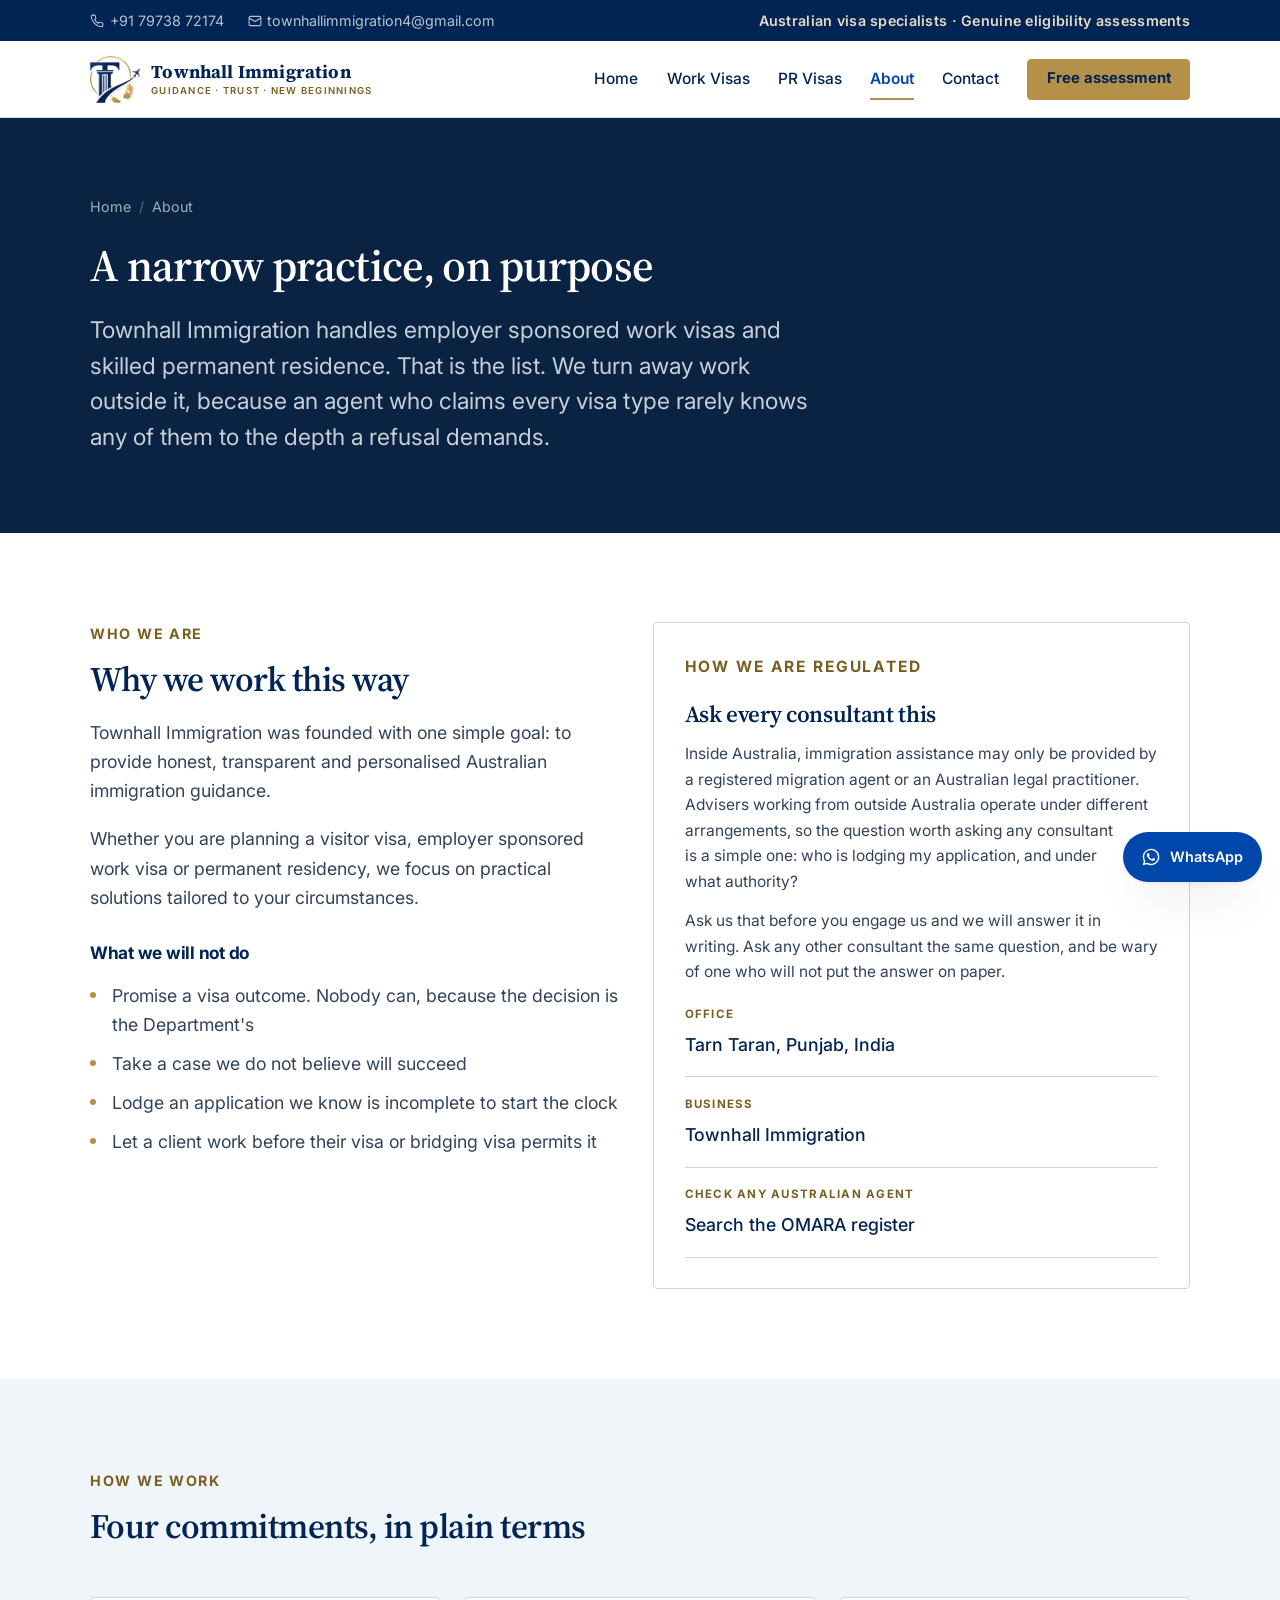
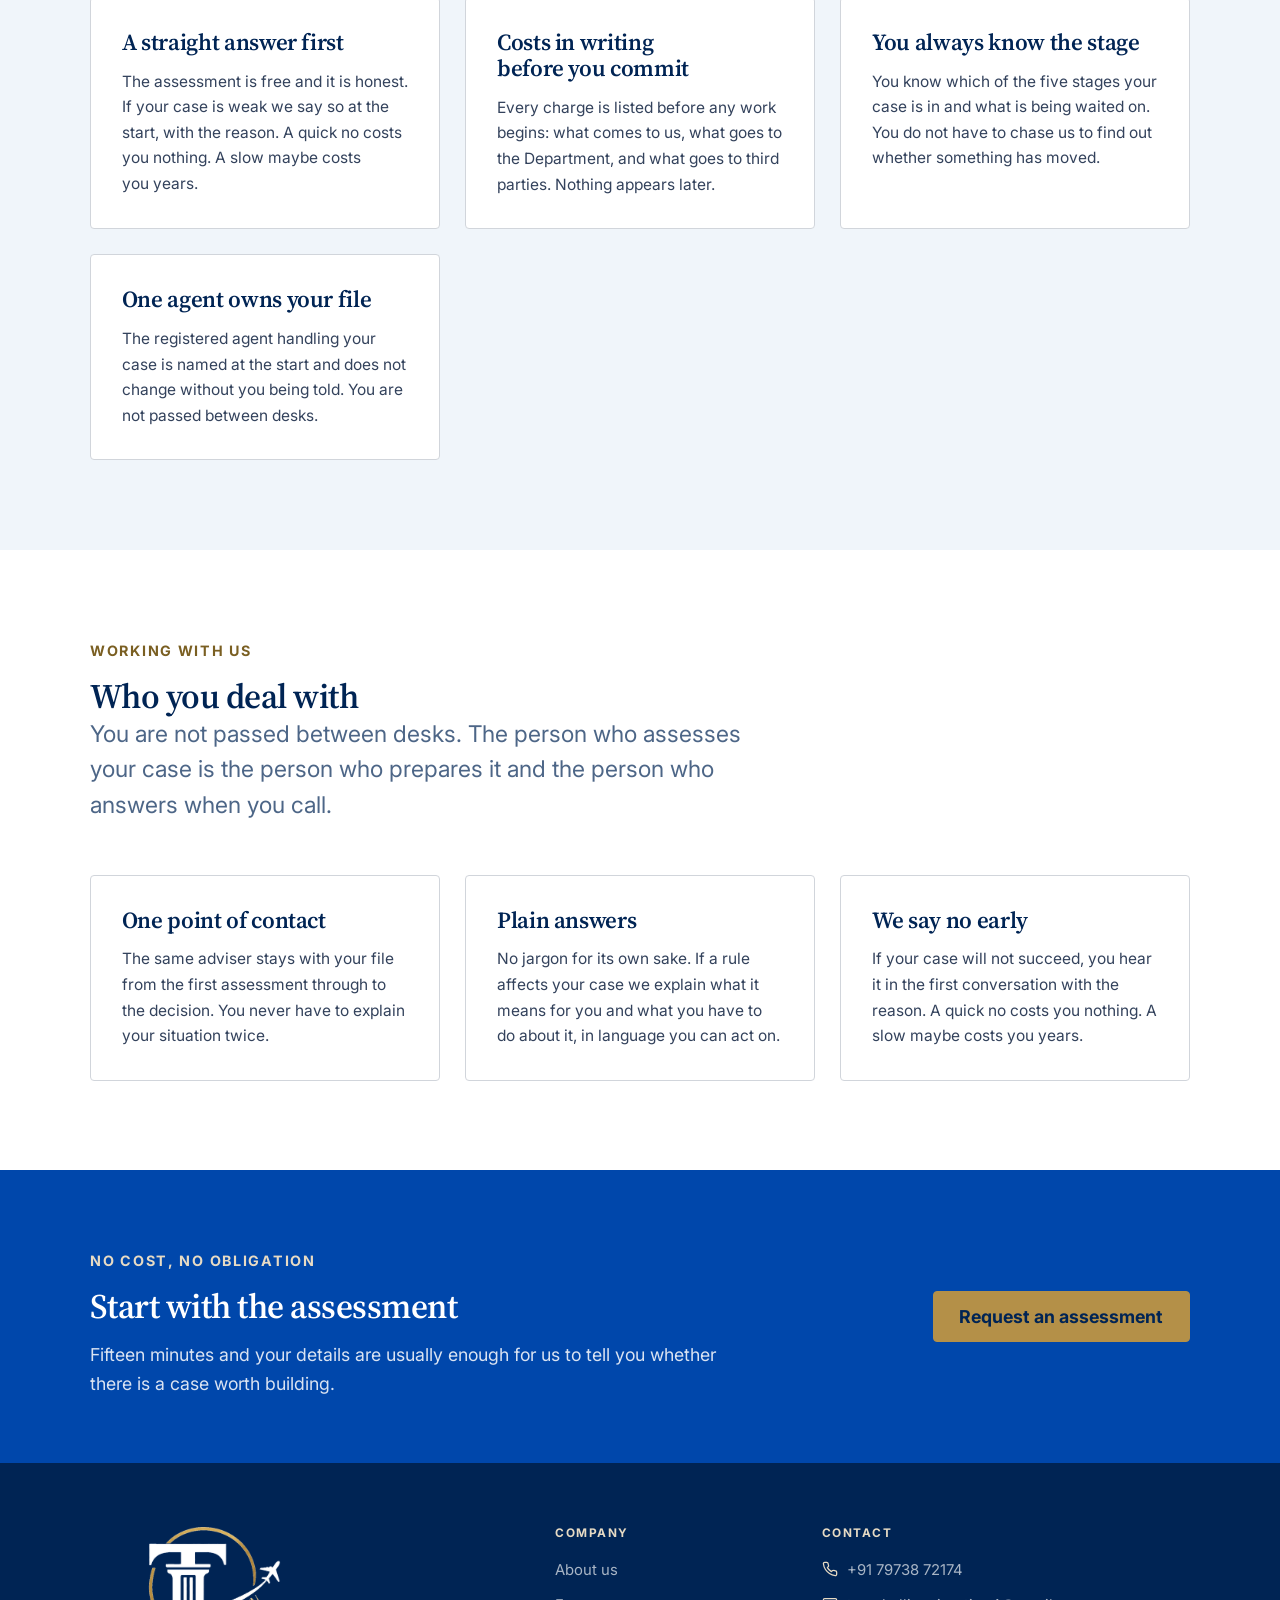
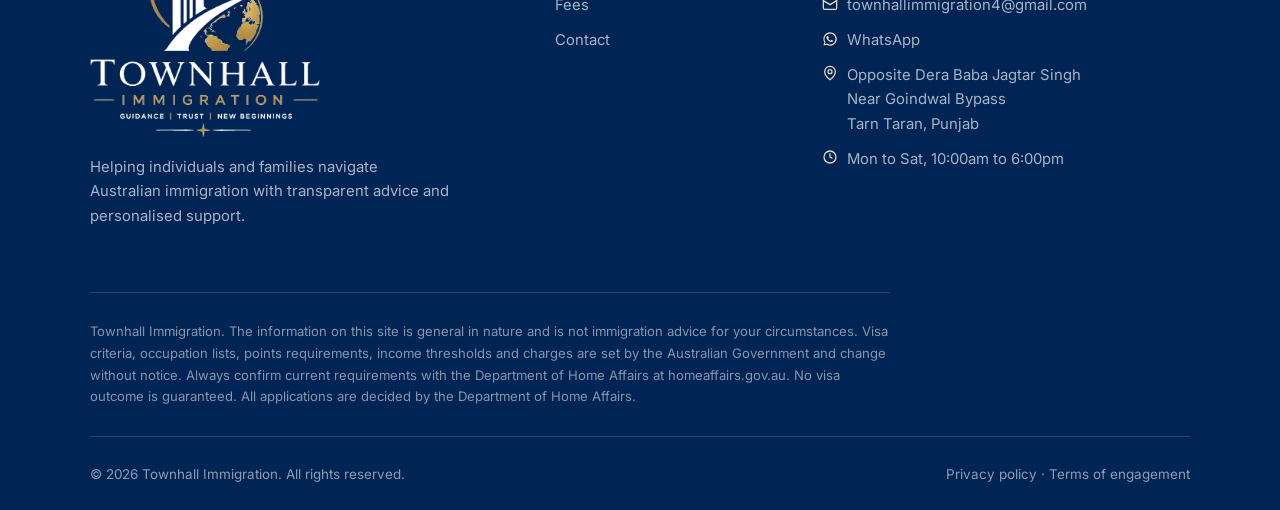
==== about.html @ 1ea02f63 "Restore content removed by misreading the changes document The "Current content" column identified w" ====
<!DOCTYPE html>
<html lang="en-AU">
<head>
<meta charset="utf-8">
<meta name="viewport" content="width=device-width, initial-scale=1">
<title>About Us | Australian Visa &amp; Migration Consultants | Townhall Immigration</title>
<meta name="description" content="Australian visa and migration consultants specialising in employer sponsored work visas and skilled permanent residence. How we work, what we charge, and how our flexible payment options are assessed.">
<link rel="canonical" href="https://www.townhallimmigration.com.au/about.html">
<meta property="og:title" content="About Townhall Immigration">
<meta property="og:description" content="Australian visa and migration consultants working on sponsored work visas and skilled permanent residence.">
<meta property="og:type" content="website">
<link rel="preconnect" href="https://fonts.googleapis.com">
<link rel="preconnect" href="https://fonts.gstatic.com" crossorigin>
<link href="https://fonts.googleapis.com/css2?family=Inter:wght@400;500;600;700&family=Source+Serif+4:opsz,wght@8..60,600;8..60,700&display=swap" rel="stylesheet">
<link rel="icon" href="favicon.ico" sizes="any">
<link rel="apple-touch-icon" href="assets/img/apple-touch-icon.png">
<meta name="theme-color" content="#002454">
<meta property="og:image" content="assets/img/og-image.jpg">
<meta property="og:image:width" content="1200">
<meta property="og:image:height" content="630">
<meta name="twitter:card" content="summary_large_image">
<link rel="stylesheet" href="assets/css/styles.css?v=9">
</head>
<body>

<a class="skip" href="#main">Skip to content</a>

<div class="topbar">
  <div class="wrap topbar__in">
    <div class="topbar__contact">
      <a href="tel:+917973872174"><svg class="ico" viewBox="0 0 24 24" fill="none" stroke="currentColor" stroke-width="1.9" stroke-linecap="round" stroke-linejoin="round" aria-hidden="true"><path d="M22 16.9v3a2 2 0 0 1-2.2 2 19.8 19.8 0 0 1-8.6-3.1 19.5 19.5 0 0 1-6-6A19.8 19.8 0 0 1 2.1 4.2 2 2 0 0 1 4.1 2h3a2 2 0 0 1 2 1.7c.1 1 .4 1.9.7 2.8a2 2 0 0 1-.5 2.1L8.1 9.9a16 16 0 0 0 6 6l1.3-1.3a2 2 0 0 1 2.1-.4c.9.3 1.8.6 2.8.7a2 2 0 0 1 1.7 2Z"/></svg>+91 79738 72174</a>
      <a href="mailto:townhallimmigration4@gmail.com"><svg class="ico" viewBox="0 0 24 24" fill="none" stroke="currentColor" stroke-width="1.9" stroke-linecap="round" stroke-linejoin="round" aria-hidden="true"><rect x="2" y="4" width="20" height="16" rx="2"/><path d="m22 7-10 6L2 7"/></svg>townhallimmigration4@gmail.com</a>
    </div>
    <p class="topbar__mara">Australian visa specialists &middot; Genuine eligibility assessments</p>
  </div>
</div>

<header class="nav">
  <div class="wrap nav__in">
    <a class="brand" href="index.html">
      <img class="brand__mark" src="assets/img/logo-emblem-256.png" alt="" width="256" height="242" decoding="async">
      <span class="brand__text">
        <span class="brand__name">Townhall Immigration</span>
        <span class="brand__sub">Guidance &middot; Trust &middot; New Beginnings</span>
      </span>
    </a>
    <button class="nav__toggle" aria-expanded="false" aria-controls="menu" aria-label="Open menu">
      <span></span><span></span><span></span>
    </button>
    <nav class="nav__menu" id="menu" aria-label="Main">
      <a class="nav__link" href="index.html">Home</a>
      <a class="nav__link" href="work-visas.html">Work Visas</a>
      <a class="nav__link" href="pr-visas.html">PR Visas</a>
      <a class="nav__link" href="about.html" aria-current="page">About</a>
      <a class="nav__link" href="contact.html">Contact</a>
      <a class="btn btn--gold" href="contact.html">Free assessment</a>
    </nav>
  </div>
</header>

<main id="main">

  <!-- ============ HERO ============ -->
  <section class="hero hero--page hero--about">
    <picture class="hero__bg">
      <source type="image/webp" media="(min-width: 1100px)" srcset="assets/img/band-about-1920.webp">
      <source type="image/webp" srcset="assets/img/band-about-1280.webp">
      <img src="assets/img/band-about-1920.jpg" alt="" role="presentation" width="1920" height="815" fetchpriority="high" decoding="async">
    </picture>
    <div class="wrap hero__grid">
      <div class="hero__copy">
        <p class="crumbs"><a href="index.html">Home</a><span>/</span>About</p>
        <h1>A narrow practice, on purpose</h1>
        <p class="lede">
          Townhall Immigration handles employer sponsored work visas and skilled permanent residence. That
          is the list. We turn away work outside it, because an agent who claims every visa type
          rarely knows any of them to the depth a refusal demands.
        </p>
      </div>
    </div>
  </section>

  <!-- ============ STORY ============ -->
  <section class="section">
    <div class="wrap">
      <div class="grid grid--2">
        <div class="prose reveal">
          <p class="eyebrow">Who we are</p>
          <h2 style="margin-top:0">Why we work this way</h2>
          <p>
            Townhall Immigration was founded with one simple goal: to provide honest, transparent
            and personalised Australian immigration guidance.
          </p>
          <p>
            Whether you are planning a visitor visa, employer sponsored work visa or permanent
            residency, we focus on practical solutions tailored to your circumstances.
          </p>
          <h3>What we will not do</h3>
          <ul>
            <li>Promise a visa outcome. Nobody can, because the decision is the Department's</li>
            <li>Take a case we do not believe will succeed</li>
            <li>Lodge an application we know is incomplete to start the clock</li>
            <li>Let a client work before their visa or bridging visa permits it</li>
          </ul>
        </div>

        <div class="reveal">
          <div class="card">
            <p class="eyebrow" style="margin-bottom:.5rem">How we are regulated</p>
            <h3>Ask every consultant this</h3>
            <p>
              Inside Australia, immigration assistance may only be provided by a registered migration
              agent or an Australian legal practitioner. Advisers working from outside Australia
              operate under different arrangements, so the question worth asking any consultant is a
              simple one: who is lodging my application, and under what authority?
            </p>
            <p>
              Ask us that before you engage us and we will answer it in writing. Ask any other
              consultant the same question, and be wary of one who will not put the answer on paper.
            </p>
            <dl class="info-list" style="margin-top:1.25rem">
              <div>
                <dt>Office</dt>
                <dd>Tarn Taran, Punjab, India</dd>
              </div>
              <div>
                <dt>Business</dt>
                <dd>Townhall Immigration</dd>
              </div>
              <div>
                <dt>Check any Australian agent</dt>
                <dd><a href="https://www.mara.gov.au/" rel="noopener">Search the OMARA register</a></dd>
              </div>
            </dl>
          </div>
        </div>
      </div>
    </div>
  </section>

  <!-- ============ PRINCIPLES ============ -->
  <section class="section section--wash">
    <div class="wrap">
      <div class="head reveal">
        <p class="eyebrow">How we work</p>
        <h2>Four commitments, in plain terms</h2>
      </div>
      <div class="grid grid--2 reveal">
        <article class="card">
          <h3>A straight answer first</h3>
          <p>
            The assessment is free and it is honest. If your case is weak we say so at the start,
            with the reason. A quick no costs you nothing. A slow maybe costs you years.
          </p>
        </article>
        <article class="card">
          <h3>Costs in writing before you commit</h3>
          <p>
            Every charge is listed before any work begins: what comes to us, what goes to the
            Department, and what goes to third parties. Nothing appears later.
          </p>
        </article>
        <article class="card">
          <h3>You always know the stage</h3>
          <p>
            You know which of the five stages your case is in and what is being waited on. You do not
            have to chase us to find out whether something has moved.
          </p>
        </article>
        <article class="card">
          <h3>One agent owns your file</h3>
          <p>
            The registered agent handling your case is named at the start and does not change without
            you being told. You are not passed between desks.
          </p>
        </article>
      </div>
    </div>
  </section>

  <!-- ============ WHO YOU DEAL WITH ============ -->
  <section class="section">
    <div class="wrap">
      <div class="head reveal">
        <p class="eyebrow">Working with us</p>
        <h2>Who you deal with</h2>
        <p class="lede">
          You are not passed between desks. The person who assesses your case is the person who
          prepares it and the person who answers when you call.
        </p>
      </div>
      <div class="grid grid--3 reveal">
        <article class="card">
          <h3>One point of contact</h3>
          <p>
            The same adviser stays with your file from the first assessment through to the decision.
            You never have to explain your situation twice.
          </p>
        </article>
        <article class="card">
          <h3>Plain answers</h3>
          <p>
            No jargon for its own sake. If a rule affects your case we explain what it means for you
            and what you have to do about it, in language you can act on.
          </p>
        </article>
        <article class="card">
          <h3>We say no early</h3>
          <p>
            If your case will not succeed, you hear it in the first conversation with the reason.
            A quick no costs you nothing. A slow maybe costs you years.
          </p>
        </article>
      </div>
    </div>
  </section>

  <!-- ============ CTA ============ -->
  <section class="cta-band">
    <div class="wrap cta-band__in">
      <div>
        <p class="eyebrow">No cost, no obligation</p>
        <h2>Start with the assessment</h2>
        <p>
          Fifteen minutes and your details are usually enough for us to tell you whether there is a
          case worth building.
        </p>
      </div>
      <div class="btn-row">
        <a class="btn btn--gold" href="contact.html">Request an assessment</a>
      </div>
    </div>
  </section>

</main>

<footer class="footer">
  <div class="wrap">
    <div class="footer__top">
      <div>
        <a href="index.html">
          <img class="footer__logo" src="assets/img/logo-lockup-light-600.png" alt="Townhall Immigration" width="600" height="549" loading="lazy" decoding="async">
        </a>
        <p class="footer__about">
Helping individuals and families navigate Australian immigration with transparent advice and personalised support.
        </p>
      </div>
      <div>
        <h3>Company</h3>
        <ul>
          <li><a href="about.html">About us</a></li>
          <li><a href="index.html#fees">Fees</a></li>
          <li><a href="contact.html">Contact</a></li>
        </ul>
      </div>
      <div>
        <h3>Contact</h3>
        <ul class="footer__contact">
          <li><svg class="ico" viewBox="0 0 24 24" fill="none" stroke="currentColor" stroke-width="1.9" stroke-linecap="round" stroke-linejoin="round" aria-hidden="true"><path d="M22 16.9v3a2 2 0 0 1-2.2 2 19.8 19.8 0 0 1-8.6-3.1 19.5 19.5 0 0 1-6-6A19.8 19.8 0 0 1 2.1 4.2 2 2 0 0 1 4.1 2h3a2 2 0 0 1 2 1.7c.1 1 .4 1.9.7 2.8a2 2 0 0 1-.5 2.1L8.1 9.9a16 16 0 0 0 6 6l1.3-1.3a2 2 0 0 1 2.1-.4c.9.3 1.8.6 2.8.7a2 2 0 0 1 1.7 2Z"/></svg><a href="tel:+917973872174">+91 79738 72174</a></li>
          <li><svg class="ico" viewBox="0 0 24 24" fill="none" stroke="currentColor" stroke-width="1.9" stroke-linecap="round" stroke-linejoin="round" aria-hidden="true"><rect x="2" y="4" width="20" height="16" rx="2"/><path d="m22 7-10 6L2 7"/></svg><a href="mailto:townhallimmigration4@gmail.com">townhallimmigration4@gmail.com</a></li>
          <li><svg class="ico" viewBox="0 0 24 24" fill="currentColor" aria-hidden="true"><path d="M12 2a10 10 0 0 0-8.6 15l-1.3 4.8L7 20.5A10 10 0 1 0 12 2Zm0 18.2a8.2 8.2 0 0 1-4.2-1.2l-.3-.2-3.1.8.8-3-.2-.3A8.2 8.2 0 1 1 12 20.2Zm4.5-6.1c-.2-.1-1.5-.7-1.7-.8-.2-.1-.4-.1-.6.1l-.8 1c-.1.2-.3.2-.5.1a6.7 6.7 0 0 1-3.4-2.9c-.1-.2 0-.4.1-.5l.4-.5.2-.4v-.4l-.8-1.9c-.2-.5-.4-.4-.6-.4H8c-.2 0-.4.1-.6.3-.2.3-.9.9-.9 2s.9 2.4 1 2.5c.1.2 1.7 2.6 4.2 3.7 1.5.6 2.1.7 2.8.6.5-.1 1.5-.6 1.7-1.2.2-.6.2-1.1.1-1.2Z"/></svg><a href="https://wa.me/917973872174" rel="noopener">WhatsApp</a></li>
          <li><svg class="ico" viewBox="0 0 24 24" fill="none" stroke="currentColor" stroke-width="1.9" stroke-linecap="round" stroke-linejoin="round" aria-hidden="true"><path d="M20 10c0 6-8 12-8 12s-8-6-8-12a8 8 0 0 1 16 0Z"/><circle cx="12" cy="10" r="3"/></svg><span>Opposite Dera Baba Jagtar Singh<br>Near Goindwal Bypass<br>Tarn Taran, Punjab</span></li>
          <li><svg class="ico" viewBox="0 0 24 24" fill="none" stroke="currentColor" stroke-width="1.9" stroke-linecap="round" stroke-linejoin="round" aria-hidden="true"><circle cx="12" cy="12" r="9"/><path d="M12 7v5l3 2"/></svg><span>Mon to Sat, 10:00am to 6:00pm</span></li>
        </ul>
      </div>
    </div>

    <p class="disclaimer">
      Townhall Immigration. The information on this site is general in nature and
      is not immigration advice for your circumstances. Visa criteria, occupation lists, points
      requirements, income thresholds and charges are set by the Australian Government and change
      without notice. Always confirm current requirements with the Department of Home Affairs at
      homeaffairs.gov.au. No visa outcome is guaranteed. All applications are decided by the
      Department of Home Affairs.
    </p>

    <div class="footer__bottom">
      <p>&copy; <span data-year>2026</span> Townhall Immigration. All rights reserved.</p>
      <p><a href="#">Privacy policy</a> &middot; <a href="#">Terms of engagement</a></p>
    </div>
  </div>
</footer>

<a class="whatsapp" href="https://wa.me/917973872174" aria-label="Message us on WhatsApp">
  <svg width="20" height="20" viewBox="0 0 24 24" fill="currentColor" aria-hidden="true"><path d="M12.04 2C6.58 2 2.13 6.45 2.13 11.91c0 1.75.46 3.45 1.32 4.95L2 22l5.25-1.38a9.9 9.9 0 0 0 4.79 1.22h.01c5.46 0 9.91-4.45 9.91-9.91 0-2.65-1.03-5.14-2.9-7.01A9.82 9.82 0 0 0 12.04 2Zm0 18.15h-.01a8.2 8.2 0 0 1-4.19-1.15l-.3-.18-3.12.82.83-3.04-.2-.31a8.19 8.19 0 0 1-1.26-4.38c0-4.54 3.7-8.23 8.25-8.23a8.2 8.2 0 0 1 8.24 8.24c0 4.54-3.7 8.23-8.24 8.23Zm4.52-6.16c-.25-.12-1.47-.72-1.69-.81-.23-.08-.39-.12-.56.13-.16.24-.64.8-.78.97-.15.16-.29.18-.54.06-.25-.13-1.05-.39-2-1.23-.74-.66-1.24-1.47-1.38-1.72-.15-.25-.02-.38.11-.51.11-.11.25-.29.37-.44.13-.15.17-.25.25-.42.08-.16.04-.31-.02-.43-.06-.13-.56-1.35-.77-1.84-.2-.49-.4-.42-.56-.43h-.47c-.16 0-.43.06-.65.31-.22.25-.85.83-.85 2.03s.87 2.35.99 2.51c.12.17 1.71 2.62 4.15 3.67.58.25 1.03.4 1.39.51.58.19 1.11.16 1.53.1.47-.07 1.47-.6 1.67-1.18.21-.58.21-1.07.15-1.18-.06-.11-.22-.17-.47-.29Z"/></svg>
  <span>WhatsApp</span>
</a>

<script src="assets/js/main.js"></script>
</body>
</html>
---- assets/css/styles.css ----
/* ==========================================================================
   Townhall Immigration
   Guidance | Trust | New Beginnings

   Palette reconciles two sources:
   - --ink and --gold are sampled from the Townhall logo, so the mark sits
     on brand colour with no clash.
   - --blue keeps the cobalt from the reference site, used only for
     interactive elements (buttons, links, subclass codes).
   ========================================================================== */

:root {
  /* Sampled from the logo */
  --ink:         #002454;
  --ink-2:       #33425C;
  --gold:        #B49048;

  /* Gold derivatives. --gold is a decorative weight only: white on it
     measures 2.99:1 and fails WCAG AA. Use --gold-ink for gold-coloured
     text on light grounds (4.9:1 on cream), and --cream as the ground. */
  --gold-ink:    #7A5F22;
  --cream:       #F7F1E6;

  /* Interactive blue, from the reference site */
  --blue:        #0047AB;
  --blue-bright: #046BD2;
  --blue-deep:   #045CB4;

  /* Neutrals */
  --wash:        #F0F5FA;
  --line:        #D1D5DB;
  --white:       #FFFFFF;
  --black:       #111111;

  /* Derived tints (mixed from the brand values only) */
  --blue-05:  color-mix(in srgb, var(--blue) 5%,  white);
  --blue-10:  color-mix(in srgb, var(--blue) 10%, white);
  --gold-10:  color-mix(in srgb, var(--gold) 12%, white);
  --gold-30:  color-mix(in srgb, var(--gold) 32%, white);
  --ink-70:   color-mix(in srgb, var(--ink) 70%,  white);

  /* Type */
  --display: "Source Serif 4", Georgia, "Times New Roman", serif;
  --body:    "Inter", -apple-system, BlinkMacSystemFont, "Segoe UI", Roboto, sans-serif;

  /* Scale */
  --step--1: clamp(0.82rem, 0.79rem + 0.13vw, 0.9rem);
  --step-0:  clamp(1rem, 0.96rem + 0.2vw, 1.11rem);
  --step-1:  clamp(1.2rem, 1.12rem + 0.4vw, 1.45rem);
  --step-2:  clamp(1.45rem, 1.3rem + 0.75vw, 1.95rem);
  --step-3:  clamp(1.55rem, 1.35rem + 1vw, 2.2rem);
  --step-4:  clamp(1.85rem, 1.45rem + 1.7vw, 2.85rem);

  --wrap: 1180px;
  --gutter: clamp(1.15rem, 4vw, 2.5rem);
  --rail-pad: var(--gutter);   /* lets the services rail bleed to the wrap edge */
  --radius: 4px;
  --shadow: 0 1px 2px rgba(30, 41, 59, .06), 0 8px 24px -12px rgba(30, 41, 59, .18);
  --shadow-lg: 0 2px 4px rgba(30, 41, 59, .06), 0 24px 48px -20px rgba(30, 41, 59, .28);
}

/* ---------- Reset ---------- */
*, *::before, *::after { box-sizing: border-box; }
* { margin: 0; }

html { -webkit-text-size-adjust: 100%; text-size-adjust: 100%; scroll-behavior: smooth; }

body {
  font-family: var(--body);
  font-size: var(--step-0);
  line-height: 1.65;
  color: var(--ink-2);
  background: var(--white);
  -webkit-font-smoothing: antialiased;
  text-rendering: optimizeLegibility;
}

img, svg { display: block; max-width: 100%; height: auto; }
a { color: var(--blue-bright); text-decoration-thickness: 1px; text-underline-offset: 3px; }
ul, ol { padding: 0; list-style: none; }
button { font: inherit; color: inherit; }

h1, h2, h3, h4 {
  font-family: var(--display);
  color: var(--ink);
  font-weight: 600;
  line-height: 1.14;
  letter-spacing: -0.015em;
  text-wrap: balance;
}
h1 { font-size: var(--step-4); }
h2 { font-size: var(--step-3); }
h3 { font-size: var(--step-1); }
p  { text-wrap: pretty; }

:focus-visible {
  outline: 3px solid var(--gold);
  outline-offset: 3px;
  border-radius: 2px;
}

.skip {
  position: absolute; left: -9999px;
  background: var(--ink); color: var(--white);
  padding: .8rem 1.2rem; z-index: 999;
}
.skip:focus { left: 1rem; top: 1rem; }

/* ---------- Layout primitives ---------- */
.wrap { width: 100%; max-width: var(--wrap); margin-inline: auto; padding-inline: var(--gutter); }
.section { padding-block: clamp(3.5rem, 7vw, 6.5rem); }
.section--tight { padding-block: clamp(2.5rem, 5vw, 4rem); }
.section--wash { background: var(--wash); }
.section--ink { background: var(--ink); color: color-mix(in srgb, var(--white) 82%, var(--ink)); }
.section--ink h2, .section--ink h3 { color: var(--white); }

/* Eyebrows are small uppercase text, so they need real contrast.
   Raw --gold on white is only 2.99:1; --gold-ink is 6.02:1. Dark
   grounds flip to the pale --gold-30 (11.1:1 on navy). */
.eyebrow {
  font-family: var(--body);
  font-size: var(--step--1);
  font-weight: 700;
  letter-spacing: .12em;
  text-transform: uppercase;
  color: var(--gold-ink);
  margin-bottom: .9rem;
}
.section--ink .eyebrow,
.hero .eyebrow,
.cta-band .eyebrow { color: var(--gold-30); }

.lede { font-size: var(--step-1); line-height: 1.55; color: var(--ink-70); }
.section--ink .lede { color: color-mix(in srgb, var(--white) 75%, var(--ink)); }

.head { max-width: 62ch; margin-bottom: clamp(2rem, 4vw, 3.25rem); }
.head--center { margin-inline: auto; text-align: center; }

/* ---------- Buttons ---------- */
.btn {
  display: inline-flex; align-items: center; gap: .55rem;
  padding: .85rem 1.6rem;
  font-weight: 600; font-size: var(--step-0);
  line-height: 1.2;
  border: 1.5px solid transparent;
  border-radius: var(--radius);
  text-decoration: none;
  cursor: pointer;
  transition: background-color .18s ease, color .18s ease, border-color .18s ease, transform .18s ease;
}
.btn:hover { transform: translateY(-1px); }
.btn--primary { background: var(--blue); color: var(--white); border-color: var(--blue); }
.btn--primary:hover { background: var(--blue-deep); border-color: var(--blue-deep); }
/* Navy label, not white: white on gold is 2.99:1 and fails AA. Navy is 5.09:1. */
.btn--gold { background: var(--gold); color: var(--ink); border-color: var(--gold); font-weight: 700; }
.btn--gold:hover { background: var(--ink); color: var(--white); border-color: var(--ink); }
.btn--ghost { background: transparent; color: var(--blue); border-color: var(--line); }
.btn--ghost:hover { border-color: var(--blue); background: var(--blue-05); }
.btn--on-ink { background: transparent; color: var(--white); border-color: color-mix(in srgb, var(--white) 40%, transparent); }
.btn--on-ink:hover { background: var(--white); color: var(--ink); border-color: var(--white); }
.btn-row { display: flex; flex-wrap: wrap; gap: .8rem; }

/* ---------- Top bar ---------- */
.topbar {
  background: var(--ink);
  color: color-mix(in srgb, var(--white) 72%, var(--ink));
  font-size: var(--step--1);
}
.topbar__in {
  display: flex; flex-wrap: wrap; gap: .35rem 1.5rem;
  align-items: center; justify-content: space-between;
  padding-block: .55rem;
}
.topbar__contact { display: flex; flex-wrap: wrap; gap: .35rem 1.5rem; }
.topbar a { color: inherit; text-decoration: none; }
.topbar a:hover { color: var(--white); text-decoration: underline; }
.topbar__mara { color: var(--gold-30); font-weight: 600; letter-spacing: .02em; }

/* ---------- Nav ---------- */
.nav {
  position: sticky; top: 0; z-index: 100;
  background: var(--white);
  border-bottom: 1px solid var(--line);
}
.nav__in { display: flex; align-items: center; justify-content: space-between; gap: 1.5rem; padding-block: .9rem; }

.brand { display: flex; align-items: center; gap: .7rem; text-decoration: none; }
.brand__mark { width: 50px; height: auto; flex: none; }
.brand__text { display: flex; flex-direction: column; line-height: 1.15; }
.brand__name {
  font-family: var(--display); font-weight: 700; font-size: 1.14rem;
  letter-spacing: .01em; color: var(--ink);
}
.brand__sub {
  font-size: .6rem; font-weight: 600; font-style: normal;
  letter-spacing: .13em; text-transform: uppercase; color: var(--gold-ink);
  margin-top: .12rem;
}
@media (max-width: 420px) {
  .brand__mark { width: 40px; }
  .brand__name { font-size: 1rem; }
  .brand__sub { font-size: .53rem; letter-spacing: .1em; }
}

/* Footer uses the full lockup, recoloured for the dark ground */
.footer__logo { width: 230px; height: auto; }

.nav__toggle {
  display: none;
  padding: .55rem .8rem;
  background: var(--white); border: 1.5px solid var(--line); border-radius: var(--radius);
  cursor: pointer;
}
.nav__toggle span { display: block; width: 20px; height: 2px; background: var(--ink); transition: transform .2s ease, opacity .2s ease; }
.nav__toggle span + span { margin-top: 5px; }
.nav__toggle[aria-expanded="true"] span:nth-child(1) { transform: translateY(7px) rotate(45deg); }
.nav__toggle[aria-expanded="true"] span:nth-child(2) { opacity: 0; }
.nav__toggle[aria-expanded="true"] span:nth-child(3) { transform: translateY(-7px) rotate(-45deg); }

.nav__menu { display: flex; align-items: center; gap: clamp(1rem, 2.2vw, 2rem); }
.nav__link {
  position: relative;
  font-weight: 500; font-size: .97rem;
  color: var(--ink); text-decoration: none;
  padding-block: .35rem;
}
.nav__link::after {
  content: ""; position: absolute; left: 0; right: 0; bottom: -2px;
  height: 2px; background: var(--gold); transform: scaleX(0); transform-origin: left;
  transition: transform .2s ease;
}
.nav__link:hover::after, .nav__link[aria-current="page"]::after { transform: scaleX(1); }
.nav__link[aria-current="page"] { color: var(--blue); font-weight: 600; }
.nav__menu .btn { padding: .65rem 1.15rem; font-size: .93rem; }

@media (max-width: 900px) {
  .nav__toggle { display: block; }
  .nav__menu {
    position: absolute; left: 0; right: 0; top: 100%;
    flex-direction: column; align-items: stretch; gap: 0;
    background: var(--white);
    border-bottom: 1px solid var(--line);
    box-shadow: var(--shadow);
    padding: .5rem var(--gutter) 1.25rem;
    display: none;
  }
  .nav__menu.is-open { display: flex; }
  .nav__link { padding: .85rem 0; border-bottom: 1px solid var(--wash); }
  .nav__link::after { display: none; }
  .nav__menu .btn { margin-top: 1rem; justify-content: center; }
}

/* ---------- Hero ---------- */
.hero {
  position: relative; overflow: hidden;
  background: var(--ink);
  color: color-mix(in srgb, var(--white) 80%, var(--ink));
  padding-block: clamp(3.5rem, 8vw, 6.5rem);
}
.hero::before {
  content: ""; position: absolute; inset: 0;
  background:
    radial-gradient(70ch 55ch at 88% -10%, color-mix(in srgb, var(--blue) 55%, transparent), transparent 70%),
    radial-gradient(50ch 40ch at 2% 105%, color-mix(in srgb, var(--gold) 16%, transparent), transparent 72%);
  pointer-events: none;
}
.hero > * { position: relative; }
.hero h1 { color: var(--white); }
.hero__grid { display: grid; gap: clamp(2.5rem, 5vw, 4rem); align-items: center; }
@media (min-width: 940px) { .hero__grid { grid-template-columns: 1.05fr .95fr; } }
.hero__copy > * + * { margin-top: 1.35rem; }
.hero .lede { color: color-mix(in srgb, var(--white) 78%, var(--ink)); max-width: 54ch; }

.hero--page { padding-block: clamp(3rem, 6vw, 5rem); }
.hero--page .hero__grid { grid-template-columns: 1fr; }
.hero--page .hero__copy { max-width: 46rem; }

/* Inner-page artwork. Each --hero-navy is sampled from its own image's
   left edge so the scrim meets the artwork with no visible seam. */
.hero--work   { --hero-navy: #001530; }
.hero--pr     { --hero-navy: #041B41; }
.hero--about  { --hero-navy: #0B2342; }

.hero--page:is(.hero--work, .hero--pr, .hero--about) {
  background: var(--hero-navy);
}
.hero--page:is(.hero--work, .hero--pr, .hero--about)::before { background: none; }
.hero--page:is(.hero--work, .hero--pr, .hero--about)::after {
  content: ""; position: absolute; inset: 0; z-index: 1; pointer-events: none;
  background: linear-gradient(
    100deg,
    var(--hero-navy) 0%,
    var(--hero-navy) 38%,
    color-mix(in srgb, var(--hero-navy) 72%, transparent) 55%,
    color-mix(in srgb, var(--hero-navy) 22%, transparent) 72%,
    transparent 86%
  );
}
.hero--page:is(.hero--work, .hero--pr, .hero--about) > .wrap { position: relative; z-index: 2; }

@media (max-width: 880px) {
  .hero--page:is(.hero--work, .hero--pr, .hero--about)::after {
    background: linear-gradient(
      to bottom,
      color-mix(in srgb, var(--hero-navy) 90%, transparent) 0%,
      color-mix(in srgb, var(--hero-navy) 86%, transparent) 60%,
      var(--hero-navy) 100%
    );
  }
}

/* ---- Home hero with the Australia artwork ----
   --hero-navy is sampled from the artwork itself so the scrim blends
   into the image with no visible seam. Swap the <picture> sources in
   index.html to change artwork; resample this value if you do. */
.hero--home {
  --hero-navy: #051630;
  background: var(--hero-navy);
  padding-block: clamp(3.25rem, 7vw, 6.5rem);
}
.hero--home::before { background: none; }        /* drop the default radial wash */
.hero--home .hero__grid { grid-template-columns: 1fr; }

/* The artwork's continent occupies the right of the frame, so on desktop the
   copy is given its own grid column and the right column is left empty to
   reserve that space. A real grid track cannot be overrun the way a
   max-width can, so text and artwork can never collide. */
.hero--home h1 {
  font-size: clamp(1.7rem, 1.2rem + 1.7vw, 2.4rem);
  line-height: 1.18;
  letter-spacing: -0.02em;
}
.hero--home .lede {
  font-size: clamp(.98rem, .95rem + .15vw, 1.05rem);
  line-height: 1.6;
  max-width: none;
}

@media (min-width: 900px) {
  .hero--home .hero__grid {
    grid-template-columns: minmax(0, 47%) minmax(0, 1fr);
    align-items: center;
  }
  .hero--home .hero__copy { grid-column: 1; max-width: 30rem; }
}
@media (max-width: 899px) {
  .hero--home .hero__copy { max-width: 34rem; }
}

.hero > .hero__bg {
  position: absolute; inset: 0; z-index: 0;
  display: block; margin: 0;
}
.hero > .hero__bg img {
  width: 100%; height: 100%;
  object-fit: cover; object-position: 72% center;
}
.hero--home::after {
  content: ""; position: absolute; inset: 0; z-index: 1; pointer-events: none;
  background: linear-gradient(
    100deg,
    var(--hero-navy) 0%,
    var(--hero-navy) 34%,
    color-mix(in srgb, var(--hero-navy) 70%, transparent) 50%,
    color-mix(in srgb, var(--hero-navy) 18%, transparent) 68%,
    transparent 82%
  );
}
.hero--home > .wrap { position: relative; z-index: 2; }

/* Below the artwork breakpoint the map would sit behind the headline,
   so the scrim goes near-solid and the image reads as texture only. */
@media (max-width: 880px) {
  .hero > .hero__bg img { object-position: 78% 42%; }
  .hero--home::after {
    background: linear-gradient(
      to bottom,
      color-mix(in srgb, var(--hero-navy) 88%, transparent) 0%,
      color-mix(in srgb, var(--hero-navy) 82%, transparent) 55%,
      var(--hero-navy) 100%
    );
  }
}

.crumbs { font-size: var(--step--1); color: color-mix(in srgb, var(--white) 62%, var(--ink)); }
.crumbs a { color: inherit; text-decoration: none; }
.crumbs a:hover { color: var(--white); text-decoration: underline; }
.crumbs span { margin-inline: .5rem; opacity: .5; }

/* ---------- Signature: the pathway rail ---------- */
.rail {
  background: color-mix(in srgb, var(--white) 7%, transparent);
  border: 1px solid color-mix(in srgb, var(--white) 16%, transparent);
  border-radius: var(--radius);
  padding: clamp(1.5rem, 3vw, 2.25rem);
  -webkit-backdrop-filter: blur(2px);
  backdrop-filter: blur(2px);
}
.rail__title {
  font-family: var(--body); font-size: var(--step--1); font-weight: 600;
  letter-spacing: .14em; text-transform: uppercase;
  color: var(--gold-30);
  padding-bottom: 1.35rem;
  border-bottom: 1px solid color-mix(in srgb, var(--white) 14%, transparent);
  margin-bottom: 1.35rem;
}
.rail__steps { display: grid; gap: 0; }
.rail__step {
  position: relative;
  display: grid; grid-template-columns: auto 1fr; gap: 0 1.15rem;
  padding-bottom: 1.6rem;
}
.rail__step:last-child { padding-bottom: 0; }
/* connector line */
.rail__step:not(:last-child)::before {
  content: ""; position: absolute;
  left: 30px; top: 3.4rem; bottom: .35rem;
  width: 2px;
  background: linear-gradient(to bottom, var(--gold), color-mix(in srgb, var(--gold) 15%, transparent));
}
.rail__code {
  grid-row: span 2;
  display: grid; place-items: center;
  width: 62px; height: 46px; flex: none;
  font-variant-numeric: tabular-nums;
  font-weight: 700; font-size: 1.15rem; letter-spacing: .04em;
  color: var(--ink);
  background: var(--gold);
  border-radius: 3px;
}
.rail__code--muted { background: color-mix(in srgb, var(--white) 16%, transparent); color: var(--white); }
.rail__name { font-family: var(--body); font-weight: 600; font-size: 1.02rem; color: var(--white); align-self: center; }
.rail__note { grid-column: 2; font-size: var(--step--1); color: color-mix(in srgb, var(--white) 66%, var(--ink)); margin-top: .2rem; }
.rail__caption {
  margin-top: 1.35rem;
  font-size: var(--step--1);
  font-weight: 600;
  color: var(--gold-30);
}
.rail--light .rail__caption { color: var(--gold-ink); }
.rail__caption + .rail__foot { margin-top: .5rem; padding-top: .9rem; }

.rail__foot {
  margin-top: 1.35rem; padding-top: 1.35rem;
  border-top: 1px solid color-mix(in srgb, var(--white) 14%, transparent);
  font-size: var(--step--1);
  color: color-mix(in srgb, var(--white) 66%, var(--ink));
}

/* Light variant of the rail, for use on white/wash sections */
.rail--light { background: var(--white); border-color: var(--line); box-shadow: var(--shadow); }
.rail--light .rail__title { color: var(--gold-ink); border-bottom-color: var(--line); }
.rail--light .rail__name { color: var(--ink); }
.rail--light .rail__note { color: var(--ink-70); }
.rail--light .rail__foot { border-top-color: var(--line); color: var(--ink-70); }
.rail--light .rail__code--muted { background: var(--wash); color: var(--ink); }

/* Horizontal variant, for the band directly under the home hero. An arrow
   chevron sits on the connector so the flow between subclasses is explicit. */
@media (min-width: 880px) {
  .rail--row .rail__steps { grid-template-columns: repeat(3, 1fr); column-gap: 2.5rem; }
  .rail--row .rail__step { padding-bottom: 0; align-content: start; }
  .rail--row .rail__step:not(:last-child)::before {
    left: 72px; right: -2.5rem; top: 22px;
    bottom: auto; width: auto; height: 2px;
    background: linear-gradient(to right, var(--gold), color-mix(in srgb, var(--gold) 15%, transparent));
  }
  .rail--row .rail__step:not(:last-child)::after {
    content: "";
    position: absolute; right: -2.15rem; top: 22px;
    width: 9px; height: 9px;
    border-right: 2.5px solid var(--gold);
    border-bottom: 2.5px solid var(--gold);
    transform: translateY(-50%) rotate(-45deg);
  }
}

/* ---------- Pay after visa strip ----------
   Solid gold was dropped: white on #B49048 measures 2.99:1, which fails
   WCAG AA even at large sizes. Cream ground with navy type is 13.5:1,
   and the gold survives where it works — as a rule and an accent. */
.payafter {
  background: var(--cream);
  color: var(--ink-2);
  border-top: 3px solid var(--gold);
  border-bottom: 1px solid color-mix(in srgb, var(--gold) 30%, var(--cream));
}
.payafter__in {
  display: grid; gap: 1.25rem 3rem; align-items: center;
  padding-block: clamp(1.9rem, 3.5vw, 2.6rem);
}
@media (min-width: 860px) { .payafter__in { grid-template-columns: 1fr auto; } }

.payafter .eyebrow { color: var(--gold-ink); margin-bottom: .55rem; }
.payafter h2 {
  color: var(--ink);
  font-size: clamp(1.28rem, 1.08rem + 0.72vw, 1.66rem);
  line-height: 1.28;
  letter-spacing: -0.005em;
  max-width: 26ch;
}
.payafter p {
  color: var(--ink-2);
  font-size: .96rem;
  line-height: 1.6;
  margin-top: .65rem;
  max-width: 56ch;
}
.payafter .btn {
  background: var(--ink); color: var(--white); border-color: var(--ink);
  white-space: nowrap;
}
.payafter .btn:hover { background: var(--blue); border-color: var(--blue); }

/* ---------- Cards ---------- */
.grid { display: grid; gap: clamp(1rem, 2vw, 1.6rem); }
.grid--2 { grid-template-columns: repeat(auto-fit, minmax(min(100%, 320px), 1fr)); }
.grid--3 { grid-template-columns: repeat(auto-fit, minmax(min(100%, 290px), 1fr)); }
.grid--4 { grid-template-columns: repeat(auto-fit, minmax(min(100%, 220px), 1fr)); }

.card {
  display: flex; flex-direction: column;
  background: var(--white);
  border: 1px solid var(--line);
  border-radius: var(--radius);
  padding: clamp(1.4rem, 2.4vw, 2rem);
  transition: border-color .18s ease, box-shadow .18s ease, transform .18s ease;
}
.card > * + * { margin-top: .85rem; }
.card:hover { border-color: var(--blue); box-shadow: var(--shadow); transform: translateY(-2px); }
.card__code {
  display: inline-flex; align-items: baseline; gap: .5rem;
  align-self: flex-start;
  font-variant-numeric: tabular-nums;
  font-weight: 700; font-size: 1.6rem; letter-spacing: .02em;
  color: var(--blue);
  padding-bottom: .5rem;
  border-bottom: 3px solid var(--gold);
}
.card__code small { font-size: .68rem; font-weight: 600; letter-spacing: .12em; text-transform: uppercase; color: var(--ink-70); }
.card p { font-size: .97rem; }
.card__tag {
  align-self: flex-start;
  font-size: .7rem; font-weight: 700; letter-spacing: .1em; text-transform: uppercase;
  padding: .3rem .6rem; border-radius: 2px;
}
.card__tag--sponsored { background: var(--blue-10); color: var(--blue); }
.card__tag--independent { background: var(--gold-10); color: color-mix(in srgb, var(--gold) 80%, black); }
.card__link { margin-top: auto; padding-top: 1.1rem; font-weight: 600; font-size: .95rem; text-decoration: none; }
.card__link:hover { text-decoration: underline; }
.card__link::after { content: " \2192"; }

.card--feature { background: var(--wash); border-color: transparent; }
.card--feature:hover { border-color: var(--line); }

/* Checklist */
.checks > li {
  position: relative;
  padding-left: 1.85rem;
  margin-top: .7rem;
  font-size: .97rem;
}
.checks > li::before {
  content: ""; position: absolute; left: 0; top: .52em;
  width: 11px; height: 6px;
  border-left: 2.5px solid var(--gold); border-bottom: 2.5px solid var(--gold);
  transform: rotate(-45deg);
}
.section--ink .checks > li::before { border-color: var(--gold-30); }

/* ---------- Numbered process (a real sequence) ---------- */
.steps { counter-reset: step; display: grid; gap: clamp(1rem, 2vw, 1.5rem); }
@media (min-width: 760px) { .steps { grid-template-columns: repeat(auto-fit, minmax(min(100%, 230px), 1fr)); } }
.steps > li {
  counter-increment: step;
  border-top: 2px solid var(--line);
  padding-top: 1.1rem;
}
.steps > li::before {
  content: counter(step, decimal-leading-zero);
  display: block;
  font-variant-numeric: tabular-nums;
  font-weight: 700; font-size: .8rem; letter-spacing: .12em;
  color: var(--gold-ink);
  margin-bottom: .55rem;
}
.steps h3 { font-size: 1.05rem; font-family: var(--body); font-weight: 600; margin-bottom: .4rem; }
.steps p { font-size: .93rem; }
.section--ink .steps > li { border-top-color: color-mix(in srgb, var(--white) 22%, transparent); }

/* ---------- Fee table ---------- */
.fees { width: 100%; border-collapse: collapse; font-size: .96rem; }
.fees caption { text-align: left; font-size: var(--step--1); color: var(--ink-70); padding-bottom: .9rem; }
.fees th, .fees td { text-align: left; padding: .95rem 1rem; border-bottom: 1px solid var(--line); vertical-align: top; }
.fees thead th { font-family: var(--body); font-size: .72rem; font-weight: 700; letter-spacing: .11em; text-transform: uppercase; color: var(--ink); background: var(--wash); }
.fees tbody th { font-weight: 600; color: var(--ink); }
.fees td:last-child { white-space: nowrap; font-weight: 600; }
.pill { display: inline-block; padding: .2rem .55rem; border-radius: 2px; font-size: .72rem; font-weight: 700; letter-spacing: .06em; text-transform: uppercase; }
.pill--after { background: var(--gold-10); color: color-mix(in srgb, var(--gold) 80%, black); }
.pill--upfront { background: var(--wash); color: var(--ink-2); }
.table-scroll { overflow-x: auto; -webkit-overflow-scrolling: touch; }

/* ---------- FAQ ---------- */
.faq { border-top: 1px solid var(--line); }
.faq details { border-bottom: 1px solid var(--line); }
.faq summary {
  display: flex; align-items: flex-start; justify-content: space-between; gap: 1.5rem;
  padding: 1.35rem 0;
  font-family: var(--display); font-size: var(--step-1); font-weight: 600; color: var(--ink);
  cursor: pointer; list-style: none;
}
.faq summary::-webkit-details-marker { display: none; }
.faq summary::after {
  content: "+"; flex: none;
  font-family: var(--body); font-weight: 400; font-size: 1.6rem; line-height: 1;
  color: var(--gold-ink); transition: transform .2s ease;
}
.faq details[open] summary::after { transform: rotate(45deg); }
.faq details > *:not(summary) { padding-bottom: 1.35rem; max-width: 78ch; }
.faq details > p + p { padding-top: .8rem; }

/* ---------- Forms ---------- */
.form { display: grid; gap: 1.1rem; }
.field { display: grid; gap: .4rem; }
.field label { font-size: .88rem; font-weight: 600; color: var(--ink); }
.field .hint { font-size: .82rem; color: var(--ink-70); font-weight: 400; }
.field input, .field select, .field textarea {
  font: inherit; font-size: .97rem;
  padding: .75rem .9rem;
  color: var(--ink);
  background: var(--white);
  border: 1.5px solid var(--line);
  border-radius: var(--radius);
  width: 100%;
}
.field input:focus, .field select:focus, .field textarea:focus { border-color: var(--blue); outline-offset: 1px; }
.field textarea { min-height: 130px; resize: vertical; }
.field--row { display: grid; gap: 1.1rem; }
@media (min-width: 620px) { .field--row { grid-template-columns: 1fr 1fr; } }
.form__consent { display: flex; gap: .7rem; align-items: flex-start; font-size: .86rem; color: var(--ink-70); }
.form__consent input { width: auto; margin-top: .25rem; flex: none; }
.form__note { font-size: .84rem; color: var(--ink-70); }

/* Honeypot: off-screen for people, visible to bots that fill every field. */
.hp { position: absolute; left: -9999px; width: 1px; height: 1px; opacity: 0; }

/* Submission feedback */
.form__status {
  padding: .9rem 1.1rem;
  border-radius: var(--radius);
  border-left: 3px solid var(--blue);
  background: var(--blue-05);
  font-size: .92rem;
  color: var(--ink);
}
.form__status[data-state="ok"]  { border-left-color: var(--gold); background: var(--cream); }
.form__status[data-state="err"] { border-left-color: #B3261E; background: #FDECEA; color: #6B1F17; }
.form .btn[aria-busy="true"] { opacity: .6; pointer-events: none; }

/* ---------- Services scroller ----------
   Horizontal scroll-snap rail. Native scrolling does the work, so it keeps
   touch momentum on mobile and stays keyboard reachable; the arrows are a
   convenience layer and are hidden when everything already fits. */
.scroller__head {
  display: flex; flex-wrap: wrap; gap: 1rem 2rem;
  align-items: flex-end; justify-content: space-between;
  margin-bottom: clamp(1.5rem, 3vw, 2.25rem);
}
.scroller__head .head { margin-bottom: 0; }

.scroller__nav { display: flex; gap: .6rem; }
.scroller__btn {
  display: grid; place-items: center;
  width: 46px; height: 46px;
  background: var(--white);
  color: var(--ink);
  border: 1.5px solid var(--line);
  border-radius: 50%;
  cursor: pointer;
  transition: background-color .18s ease, color .18s ease, border-color .18s ease;
}
.scroller__btn:hover:not(:disabled) { background: var(--ink); color: var(--white); border-color: var(--ink); }
.scroller__btn:disabled { opacity: .35; cursor: default; }
.scroller__btn svg { width: 18px; height: 18px; }

/* Full-bleed rail so cards run to the screen edge, with the gutter
   recreated as padding to keep the first card aligned to the grid. */
.scroller__rail {
  display: grid;
  grid-auto-flow: column;
  grid-auto-columns: minmax(276px, 320px);
  gap: clamp(1rem, 2vw, 1.5rem);
  overflow-x: auto;
  overscroll-behavior-x: contain;
  scroll-snap-type: x mandatory;
  scroll-padding-left: var(--rail-pad);
  padding: .5rem var(--rail-pad) 1.75rem;
  margin-inline: calc(var(--rail-pad) * -1);
  scrollbar-width: thin;
  scrollbar-color: var(--line) transparent;
}
.scroller__rail::-webkit-scrollbar { height: 6px; }
.scroller__rail::-webkit-scrollbar-thumb { background: var(--line); border-radius: 99px; }
.scroller__rail::-webkit-scrollbar-track { background: transparent; }

.svc {
  scroll-snap-align: start;
  display: flex; flex-direction: column;
  background: var(--white);
  border: 1px solid var(--line);
  border-radius: var(--radius);
  overflow: hidden;
  transition: border-color .18s ease, box-shadow .18s ease, transform .18s ease;
}
.svc:hover { border-color: var(--blue); box-shadow: var(--shadow); transform: translateY(-3px); }

.svc__media { position: relative; background: var(--ink); }
.svc__media img { width: 100%; aspect-ratio: 16 / 9; object-fit: cover; }
/* Name first, subclass second — a visitor who does not know the codes
   should still be able to read the card. */
.svc__label {
  position: absolute; left: 1.1rem; right: 1.1rem; bottom: .85rem;
  color: var(--white);
  text-shadow: 0 1px 14px rgba(0, 20, 45, .95), 0 0 30px rgba(0, 20, 45, .6);
}
.svc__name {
  font-family: var(--body);
  font-size: 1.02rem; font-weight: 700; line-height: 1.25;
  color: var(--white);
  letter-spacing: 0;
}
.svc__sub {
  margin-top: .3rem;
  font-size: .66rem; font-weight: 700; letter-spacing: .1em;
  text-transform: uppercase;
  font-variant-numeric: tabular-nums;
  color: var(--gold-30);
}
/* Gradient so the label stays legible over any part of the artwork */
.svc__media::after {
  content: ""; position: absolute; inset: auto 0 0 0; height: 62%;
  background: linear-gradient(to top, rgba(0, 20, 45, .92), rgba(0, 20, 45, 0));
  pointer-events: none;
}
.svc__media picture { position: relative; z-index: 0; }
.svc__label { z-index: 1; }
.svc__body { display: flex; flex-direction: column; flex: 1; padding: 1.35rem 1.35rem 1.5rem; }
.svc__body h3 { font-family: var(--body); font-size: 1.02rem; font-weight: 700; }
.svc__body p { font-size: .93rem; line-height: 1.6; margin-top: .55rem; }
.svc__link { margin-top: auto; padding-top: 1.15rem; font-weight: 600; font-size: .92rem; text-decoration: none; }
.svc__link:hover { text-decoration: underline; }
.svc__link::after { content: " \2192"; }

.scroller__hint { margin-top: .25rem; font-size: var(--step--1); color: var(--ink-70); }

@media (prefers-reduced-motion: reduce) {
  .scroller__rail { scroll-behavior: auto; }
  .svc:hover { transform: none; }
}

/* ---------- Why choose us ---------- */
.reasons > li {
  position: relative;
  padding-left: 2.1rem;
}
.reasons > li::before {
  content: ""; position: absolute; left: 0; top: .3em;
  width: 13px; height: 7px;
  border-left: 2.5px solid var(--gold-ink);
  border-bottom: 2.5px solid var(--gold-ink);
  transform: rotate(-45deg);
}
.reasons h3 { font-family: var(--body); font-size: 1.02rem; font-weight: 700; }
.reasons p { font-size: .93rem; margin-top: .35rem; }

/* ---------- Contact info with icons ---------- */
.info-list--icons > div {
  display: grid;
  grid-template-columns: 22px 1fr;
  gap: .1rem .85rem;
  align-items: start;
}
.info-list--icons .ico {
  grid-row: span 2;
  width: 20px; height: 20px;
  margin-top: .15rem;
  color: var(--gold-ink);
  flex: none;
}
.info-list--icons dt { grid-column: 2; }
.info-list--icons dd { grid-column: 2; }

.topbar__contact .ico { width: 14px; height: 14px; vertical-align: -2px; margin-right: .35rem; }
.topbar__contact a { display: inline-flex; align-items: center; }

.footer__contact li { display: flex; gap: .6rem; align-items: flex-start; }
.footer__contact .ico { width: 16px; height: 16px; margin-top: .18rem; flex: none; color: var(--gold-30); }

/* ---------- Location panel ---------- */
.locate {
  display: grid;
  background: var(--white);
  border: 1px solid var(--line);
  border-radius: var(--radius);
  overflow: hidden;
  box-shadow: var(--shadow);
}
@media (min-width: 900px) { .locate { grid-template-columns: 1.25fr .75fr; } }
.locate__map { display: block; background: var(--ink); }
.locate__map img { width: 100%; height: 100%; min-height: 300px; object-fit: cover; }
.locate__panel { padding: clamp(1.5rem, 3vw, 2.25rem); }
.locate__panel h3 { font-family: var(--body); font-size: 1.05rem; font-weight: 700; }
.locate__panel address {
  font-style: normal; line-height: 1.7;
  margin-top: .6rem; padding-bottom: 1.1rem;
  border-bottom: 1px solid var(--line);
}

/* ---------- Contact blocks ---------- */
.contact-grid { display: grid; gap: clamp(2rem, 4vw, 3.5rem); align-items: start; }
@media (min-width: 940px) { .contact-grid { grid-template-columns: 1.15fr .85fr; } }
.info-list > div { padding-block: 1.1rem; border-bottom: 1px solid var(--line); }
.info-list > div:first-child { padding-top: 0; }
.info-list dt { font-size: .72rem; font-weight: 700; letter-spacing: .11em; text-transform: uppercase; color: var(--gold-ink); margin-bottom: .35rem; }
.info-list dd { margin: 0; color: var(--ink); font-weight: 500; }
.info-list a { color: var(--ink); text-decoration: none; }
.info-list a:hover { color: var(--blue); text-decoration: underline; }

/* ---------- Prose ---------- */
.prose { max-width: 72ch; }
.prose > * + * { margin-top: 1.15rem; }
.prose h2 { margin-top: 2.5rem; }
.prose h3 { margin-top: 1.9rem; font-family: var(--body); font-weight: 700; font-size: 1.08rem; }
.prose ul { display: grid; gap: .6rem; }
.prose ul > li { position: relative; padding-left: 1.4rem; }
.prose ul > li::before { content: ""; position: absolute; left: 0; top: .62em; width: 6px; height: 6px; background: var(--gold); border-radius: 50%; }

.note {
  border-left: 3px solid var(--blue);
  background: var(--blue-05);
  padding: 1.15rem 1.35rem;
  font-size: .95rem;
  border-radius: 0 var(--radius) var(--radius) 0;
}
.note strong { color: var(--ink); }
.note--warn { border-left-color: var(--gold); background: var(--gold-10); }

/* ---------- CTA band ---------- */
.cta-band { background: var(--blue); color: var(--white); }
.cta-band h2 { color: var(--white); }
.cta-band p { color: color-mix(in srgb, var(--white) 85%, var(--blue)); max-width: 58ch; margin-top: .9rem; }
.cta-band .eyebrow { color: var(--gold-30); }
.cta-band__in { display: grid; gap: 1.75rem 3rem; align-items: center; padding-block: clamp(2.75rem, 5vw, 4rem); }
@media (min-width: 880px) { .cta-band__in { grid-template-columns: 1fr auto; } }
.cta-band .btn--gold:hover { background: var(--white); color: var(--blue); border-color: var(--white); }

/* ---------- Footer ---------- */
.footer { background: var(--ink); color: color-mix(in srgb, var(--white) 66%, var(--ink)); font-size: .93rem; }
.footer__top { display: grid; gap: 2.5rem; padding-block: clamp(3rem, 5vw, 4.5rem); }
@media (min-width: 780px) { .footer__top { grid-template-columns: 1.5fr .8fr 1.3fr; } }
.footer h3 { font-family: var(--body); font-size: .74rem; font-weight: 700; letter-spacing: .13em; text-transform: uppercase; color: var(--gold-30); margin-bottom: 1.1rem; }
.footer a { color: inherit; text-decoration: none; }
.footer a:hover { color: var(--white); text-decoration: underline; }
.footer ul { display: grid; gap: .65rem; }
.footer .brand__name { color: var(--white); }
.footer__about { max-width: 40ch; margin-top: 1.1rem; }
.footer__bottom {
  display: flex; flex-wrap: wrap; gap: 1rem 2rem; justify-content: space-between;
  padding-block: 1.6rem;
  border-top: 1px solid color-mix(in srgb, var(--white) 14%, transparent);
  font-size: .84rem;
  color: color-mix(in srgb, var(--white) 55%, var(--ink));
}
.disclaimer {
  padding-block: 1.75rem;
  border-top: 1px solid color-mix(in srgb, var(--white) 14%, transparent);
  font-size: .82rem; line-height: 1.65;
  color: color-mix(in srgb, var(--white) 52%, var(--ink));
  max-width: 100ch;
}

/* ---------- Floating WhatsApp ---------- */
.whatsapp {
  position: fixed; right: 1.15rem; bottom: 1.15rem; z-index: 90;
  display: inline-flex; align-items: center; gap: .55rem;
  padding: .8rem 1.15rem;
  background: var(--blue); color: var(--white);
  font-size: .9rem; font-weight: 600; text-decoration: none;
  border-radius: 999px;
  box-shadow: var(--shadow-lg);
  transition: background-color .18s ease, transform .18s ease;
}
.whatsapp:hover { background: var(--blue-deep); transform: translateY(-2px); }
@media (max-width: 520px) { .whatsapp span { display: none; } .whatsapp { padding: .9rem; } }

/* ---------- Scroll reveal ---------- */
.reveal { opacity: 0; transform: translateY(14px); transition: opacity .55s ease, transform .55s ease; }
.reveal.is-in { opacity: 1; transform: none; }

@media (prefers-reduced-motion: reduce) {
  html { scroll-behavior: auto; }
  *, *::before, *::after { animation-duration: .001ms !important; transition-duration: .001ms !important; }
  .reveal { opacity: 1; transform: none; }
  .btn:hover, .card:hover, .whatsapp:hover { transform: none; }
}

/* ---------- Print ---------- */
@media print {
  .nav, .topbar, .whatsapp, .cta-band, .payafter .btn { display: none; }
  body { color: #000; }
}
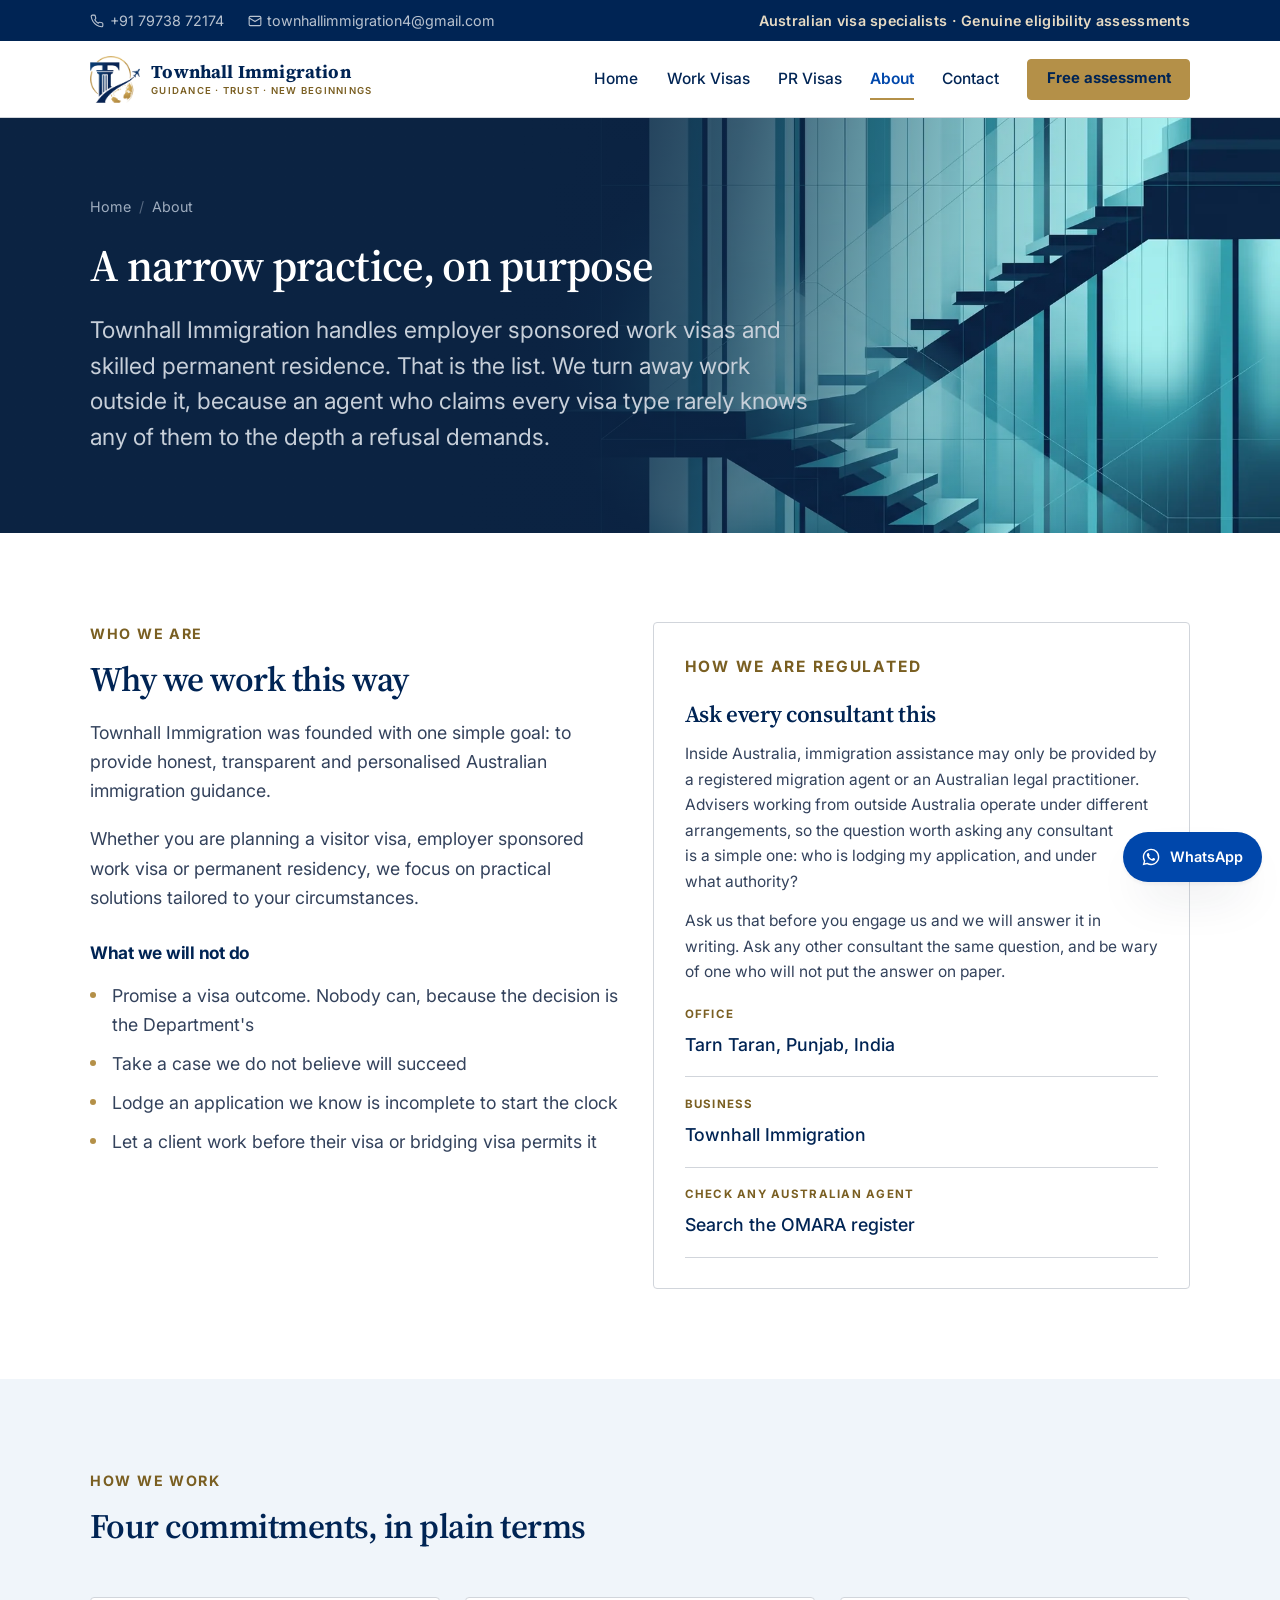
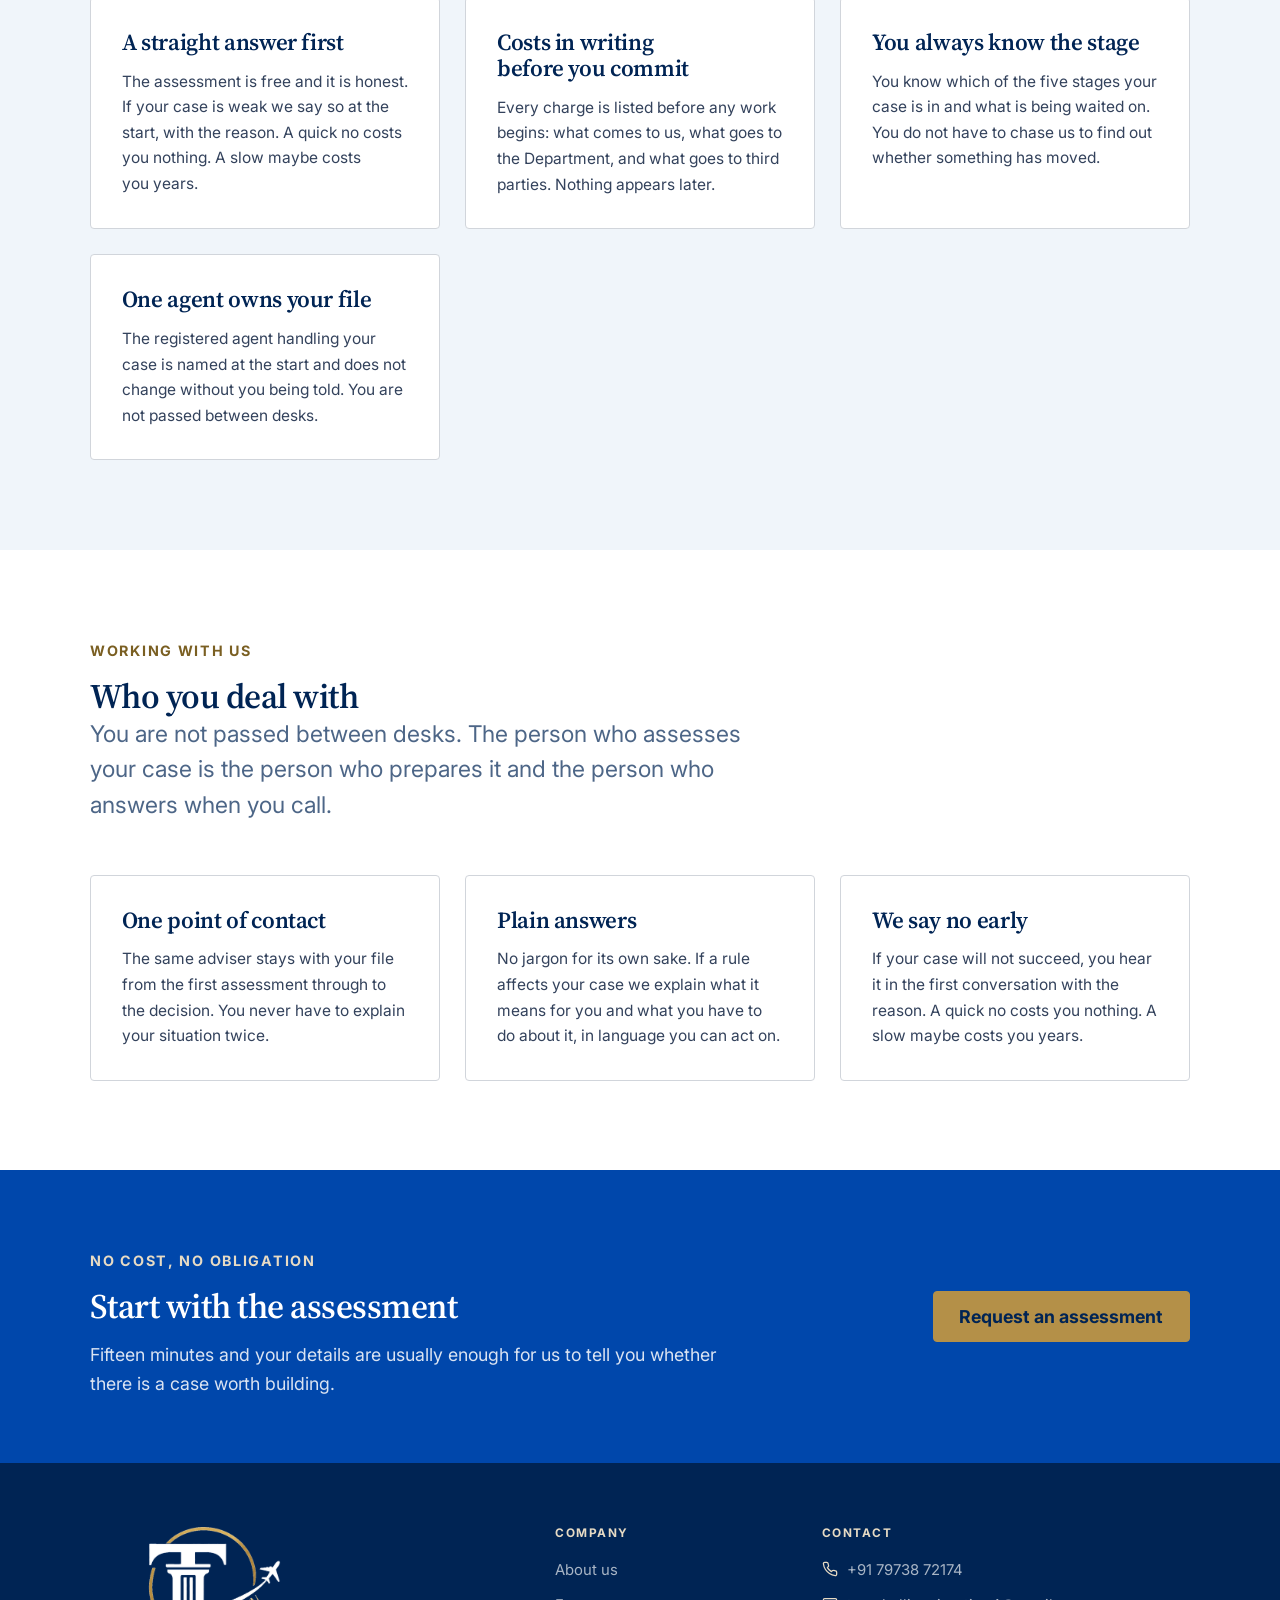
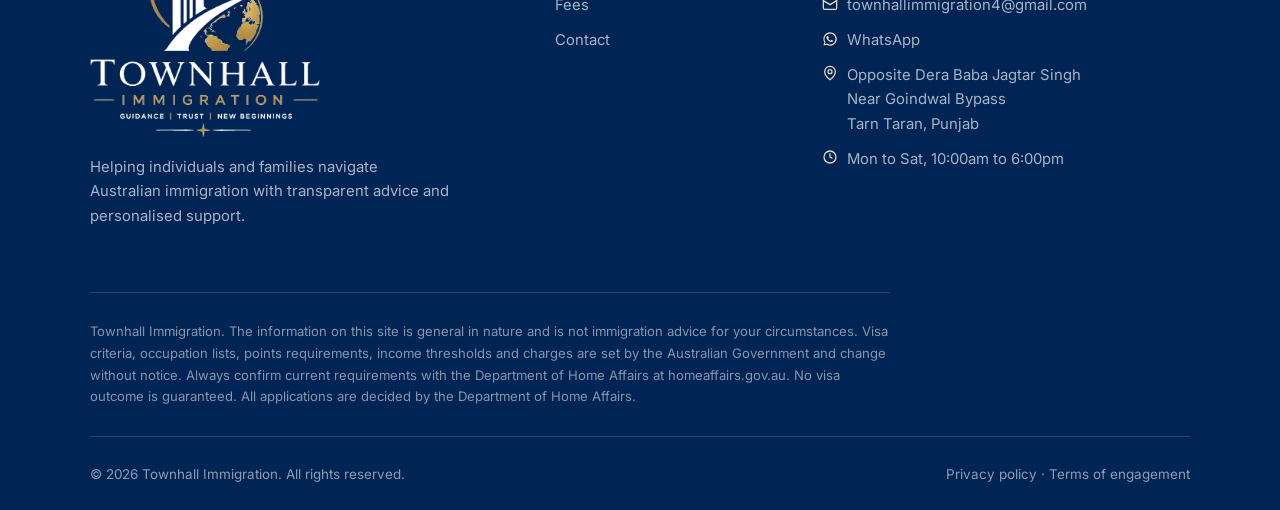
==== commit 0dedb1e5: "Install GA4 (G-LMD1NY0DH0) with lead-focused event tracking Base gtag snippet high in <head> on all " ====
--- a/about.html
+++ b/about.html
@@ -5,10 +5,18 @@
 <meta name="viewport" content="width=device-width, initial-scale=1">
 <title>About Us | Australian Visa &amp; Migration Consultants | Townhall Immigration</title>
 <meta name="description" content="Australian visa and migration consultants specialising in employer sponsored work visas and skilled permanent residence. How we work, what we charge, and how our flexible payment options are assessed.">
-<link rel="canonical" href="https://www.townhallimmigration.com.au/about.html">
+<link rel="canonical" href="https://townhallimmigration.com/about">
 <meta property="og:title" content="About Townhall Immigration">
 <meta property="og:description" content="Australian visa and migration consultants working on sponsored work visas and skilled permanent residence.">
 <meta property="og:type" content="website">
+<!-- Google tag (gtag.js) -->
+<script async src="https://www.googletagmanager.com/gtag/js?id=G-LMD1NY0DH0"></script>
+<script>
+  window.dataLayer = window.dataLayer || [];
+  function gtag(){dataLayer.push(arguments);}
+  gtag('js', new Date());
+  gtag('config', 'G-LMD1NY0DH0');
+</script>
 <link rel="preconnect" href="https://fonts.googleapis.com">
 <link rel="preconnect" href="https://fonts.gstatic.com" crossorigin>
 <link href="https://fonts.googleapis.com/css2?family=Inter:wght@400;500;600;700&family=Source+Serif+4:opsz,wght@8..60,600;8..60,700&display=swap" rel="stylesheet">
@@ -19,7 +27,7 @@
 <meta property="og:image:width" content="1200">
 <meta property="og:image:height" content="630">
 <meta name="twitter:card" content="summary_large_image">
-<link rel="stylesheet" href="assets/css/styles.css?v=9">
+<link rel="stylesheet" href="assets/css/styles.css?v=13">
 </head>
 <body>
 
@@ -37,7 +45,7 @@
 
 <header class="nav">
   <div class="wrap nav__in">
-    <a class="brand" href="index.html">
+    <a class="brand" href="/">
       <img class="brand__mark" src="assets/img/logo-emblem-256.png" alt="" width="256" height="242" decoding="async">
       <span class="brand__text">
         <span class="brand__name">Townhall Immigration</span>
@@ -48,12 +56,12 @@
       <span></span><span></span><span></span>
     </button>
     <nav class="nav__menu" id="menu" aria-label="Main">
-      <a class="nav__link" href="index.html">Home</a>
-      <a class="nav__link" href="work-visas.html">Work Visas</a>
-      <a class="nav__link" href="pr-visas.html">PR Visas</a>
-      <a class="nav__link" href="about.html" aria-current="page">About</a>
-      <a class="nav__link" href="contact.html">Contact</a>
-      <a class="btn btn--gold" href="contact.html">Free assessment</a>
+      <a class="nav__link" href="/">Home</a>
+      <a class="nav__link" href="work-visas">Work Visas</a>
+      <a class="nav__link" href="pr-visas">PR Visas</a>
+      <a class="nav__link" href="about" aria-current="page">About</a>
+      <a class="nav__link" href="contact">Contact</a>
+      <a class="btn btn--gold" href="contact">Free assessment</a>
     </nav>
   </div>
 </header>
@@ -69,7 +77,7 @@
     </picture>
     <div class="wrap hero__grid">
       <div class="hero__copy">
-        <p class="crumbs"><a href="index.html">Home</a><span>/</span>About</p>
+        <p class="crumbs"><a href="/">Home</a><span>/</span>About</p>
         <h1>A narrow practice, on purpose</h1>
         <p class="lede">
           Townhall Immigration handles employer sponsored work visas and skilled permanent residence. That
@@ -227,7 +235,7 @@
         </p>
       </div>
       <div class="btn-row">
-        <a class="btn btn--gold" href="contact.html">Request an assessment</a>
+        <a class="btn btn--gold" href="contact">Request an assessment</a>
       </div>
     </div>
   </section>
@@ -238,7 +246,7 @@
   <div class="wrap">
     <div class="footer__top">
       <div>
-        <a href="index.html">
+        <a href="/">
           <img class="footer__logo" src="assets/img/logo-lockup-light-600.png" alt="Townhall Immigration" width="600" height="549" loading="lazy" decoding="async">
         </a>
         <p class="footer__about">
@@ -248,9 +256,9 @@
       <div>
         <h3>Company</h3>
         <ul>
-          <li><a href="about.html">About us</a></li>
-          <li><a href="index.html#fees">Fees</a></li>
-          <li><a href="contact.html">Contact</a></li>
+          <li><a href="about">About us</a></li>
+          <li><a href="/#fees">Fees</a></li>
+          <li><a href="contact">Contact</a></li>
         </ul>
       </div>
       <div>
@@ -286,6 +294,7 @@
   <span>WhatsApp</span>
 </a>
 
+<script src="assets/js/analytics.js"></script>
 <script src="assets/js/main.js"></script>
 </body>
 </html>
--- a/assets/css/styles.css
+++ b/assets/css/styles.css
@@ -387,94 +387,6 @@
 .crumbs a:hover { color: var(--white); text-decoration: underline; }
 .crumbs span { margin-inline: .5rem; opacity: .5; }
 
-/* ---------- Signature: the pathway rail ---------- */
-.rail {
-  background: color-mix(in srgb, var(--white) 7%, transparent);
-  border: 1px solid color-mix(in srgb, var(--white) 16%, transparent);
-  border-radius: var(--radius);
-  padding: clamp(1.5rem, 3vw, 2.25rem);
-  -webkit-backdrop-filter: blur(2px);
-  backdrop-filter: blur(2px);
-}
-.rail__title {
-  font-family: var(--body); font-size: var(--step--1); font-weight: 600;
-  letter-spacing: .14em; text-transform: uppercase;
-  color: var(--gold-30);
-  padding-bottom: 1.35rem;
-  border-bottom: 1px solid color-mix(in srgb, var(--white) 14%, transparent);
-  margin-bottom: 1.35rem;
-}
-.rail__steps { display: grid; gap: 0; }
-.rail__step {
-  position: relative;
-  display: grid; grid-template-columns: auto 1fr; gap: 0 1.15rem;
-  padding-bottom: 1.6rem;
-}
-.rail__step:last-child { padding-bottom: 0; }
-/* connector line */
-.rail__step:not(:last-child)::before {
-  content: ""; position: absolute;
-  left: 30px; top: 3.4rem; bottom: .35rem;
-  width: 2px;
-  background: linear-gradient(to bottom, var(--gold), color-mix(in srgb, var(--gold) 15%, transparent));
-}
-.rail__code {
-  grid-row: span 2;
-  display: grid; place-items: center;
-  width: 62px; height: 46px; flex: none;
-  font-variant-numeric: tabular-nums;
-  font-weight: 700; font-size: 1.15rem; letter-spacing: .04em;
-  color: var(--ink);
-  background: var(--gold);
-  border-radius: 3px;
-}
-.rail__code--muted { background: color-mix(in srgb, var(--white) 16%, transparent); color: var(--white); }
-.rail__name { font-family: var(--body); font-weight: 600; font-size: 1.02rem; color: var(--white); align-self: center; }
-.rail__note { grid-column: 2; font-size: var(--step--1); color: color-mix(in srgb, var(--white) 66%, var(--ink)); margin-top: .2rem; }
-.rail__caption {
-  margin-top: 1.35rem;
-  font-size: var(--step--1);
-  font-weight: 600;
-  color: var(--gold-30);
-}
-.rail--light .rail__caption { color: var(--gold-ink); }
-.rail__caption + .rail__foot { margin-top: .5rem; padding-top: .9rem; }
-
-.rail__foot {
-  margin-top: 1.35rem; padding-top: 1.35rem;
-  border-top: 1px solid color-mix(in srgb, var(--white) 14%, transparent);
-  font-size: var(--step--1);
-  color: color-mix(in srgb, var(--white) 66%, var(--ink));
-}
-
-/* Light variant of the rail, for use on white/wash sections */
-.rail--light { background: var(--white); border-color: var(--line); box-shadow: var(--shadow); }
-.rail--light .rail__title { color: var(--gold-ink); border-bottom-color: var(--line); }
-.rail--light .rail__name { color: var(--ink); }
-.rail--light .rail__note { color: var(--ink-70); }
-.rail--light .rail__foot { border-top-color: var(--line); color: var(--ink-70); }
-.rail--light .rail__code--muted { background: var(--wash); color: var(--ink); }
-
-/* Horizontal variant, for the band directly under the home hero. An arrow
-   chevron sits on the connector so the flow between subclasses is explicit. */
-@media (min-width: 880px) {
-  .rail--row .rail__steps { grid-template-columns: repeat(3, 1fr); column-gap: 2.5rem; }
-  .rail--row .rail__step { padding-bottom: 0; align-content: start; }
-  .rail--row .rail__step:not(:last-child)::before {
-    left: 72px; right: -2.5rem; top: 22px;
-    bottom: auto; width: auto; height: 2px;
-    background: linear-gradient(to right, var(--gold), color-mix(in srgb, var(--gold) 15%, transparent));
-  }
-  .rail--row .rail__step:not(:last-child)::after {
-    content: "";
-    position: absolute; right: -2.15rem; top: 22px;
-    width: 9px; height: 9px;
-    border-right: 2.5px solid var(--gold);
-    border-bottom: 2.5px solid var(--gold);
-    transform: translateY(-50%) rotate(-45deg);
-  }
-}
-
 /* ---------- Pay after visa strip ----------
    Solid gold was dropped: white on #B49048 measures 2.99:1, which fails
    WCAG AA even at large sizes. Cream ground with navy type is 13.5:1,
@@ -757,6 +669,70 @@
   .scroller__rail { scroll-behavior: auto; }
   .svc:hover { transform: none; }
 }
+
+/* ---------- Framed figure ---------- */
+.figure {
+  margin: 0;
+  background: var(--white);
+  border: 1px solid var(--line);
+  border-radius: var(--radius);
+  overflow: hidden;
+  box-shadow: var(--shadow);
+}
+.figure img {
+  width: 100%; height: auto;
+  display: block;
+  background: var(--ink);
+}
+.figure figcaption {
+  padding: 1rem 1.25rem;
+  font-size: var(--step--1);
+  color: var(--ink-70);
+  border-top: 1px solid var(--line);
+}
+
+/* ---------- Testimonial cards ---------- */
+.tm {
+  scroll-snap-align: start;
+  display: flex; flex-direction: column;
+  background: var(--white);
+  border: 1px solid var(--line);
+  border-radius: var(--radius);
+  padding: clamp(1.5rem, 2.6vw, 2rem);
+  margin: 0;
+  transition: border-color .18s ease, box-shadow .18s ease;
+}
+.tm:hover { border-color: var(--gold); box-shadow: var(--shadow); }
+
+.tm__photo {
+  width: 62px; height: 62px;
+  border-radius: 50%;
+  object-fit: cover;
+  border: 2px solid var(--cream);
+}
+.tm__visa {
+  align-self: flex-start;
+  margin-top: 1.1rem;
+  font-size: .66rem; font-weight: 700; letter-spacing: .1em;
+  text-transform: uppercase;
+  color: var(--gold-ink);
+  background: var(--gold-10);
+  padding: .3rem .6rem;
+  border-radius: 2px;
+}
+.tm blockquote {
+  margin: 1rem 0 0;
+  font-size: .96rem; line-height: 1.62;
+  color: var(--ink-2);
+}
+.tm blockquote::before { content: "\201C"; }
+.tm blockquote::after  { content: "\201D"; }
+.tm figcaption {
+  margin-top: auto; padding-top: 1.25rem;
+  display: flex; flex-direction: column; gap: .15rem;
+}
+.tm figcaption strong { font-size: .98rem; color: var(--ink); }
+.tm figcaption span { font-size: .85rem; color: var(--ink-70); }
 
 /* ---------- Why choose us ---------- */
 .reasons > li {
